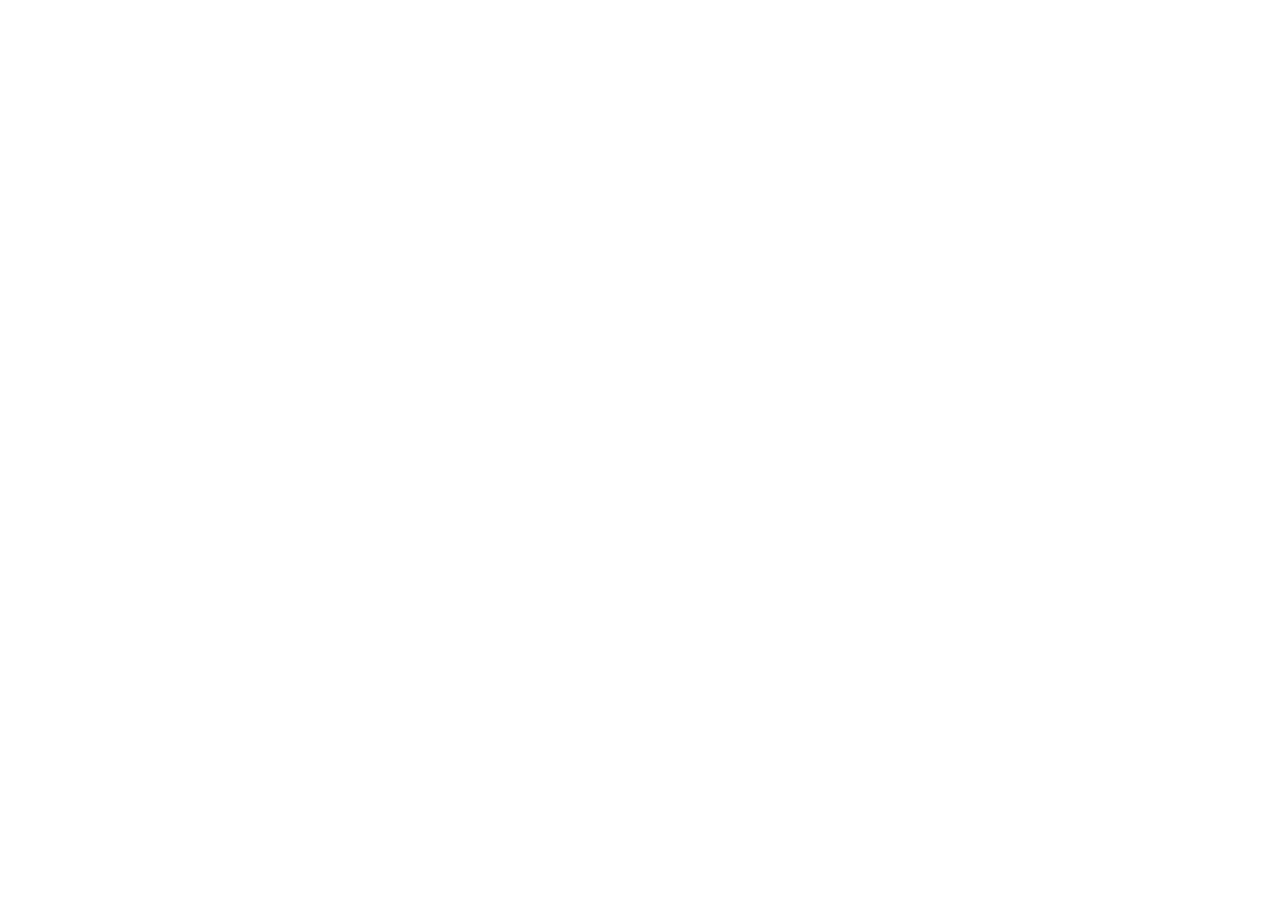
==== index.html @ e9539159 "Add files via upload" ====
<!DOCTYPE html>
<html>
<head>
    <meta charset='utf-8'>
    <meta http-equiv='X-UA-Compatible' content='IE=edge'>
    <title>Quieres saber tu fortuna?</title>
    <meta name='viewport' content='width=device-width, initial-scale=1'>
    <link rel='stylesheet' type='text/css' media='screen' href='main.css'>
    <script src='script.js'></script>
</head>
<body>
</body>
</html>
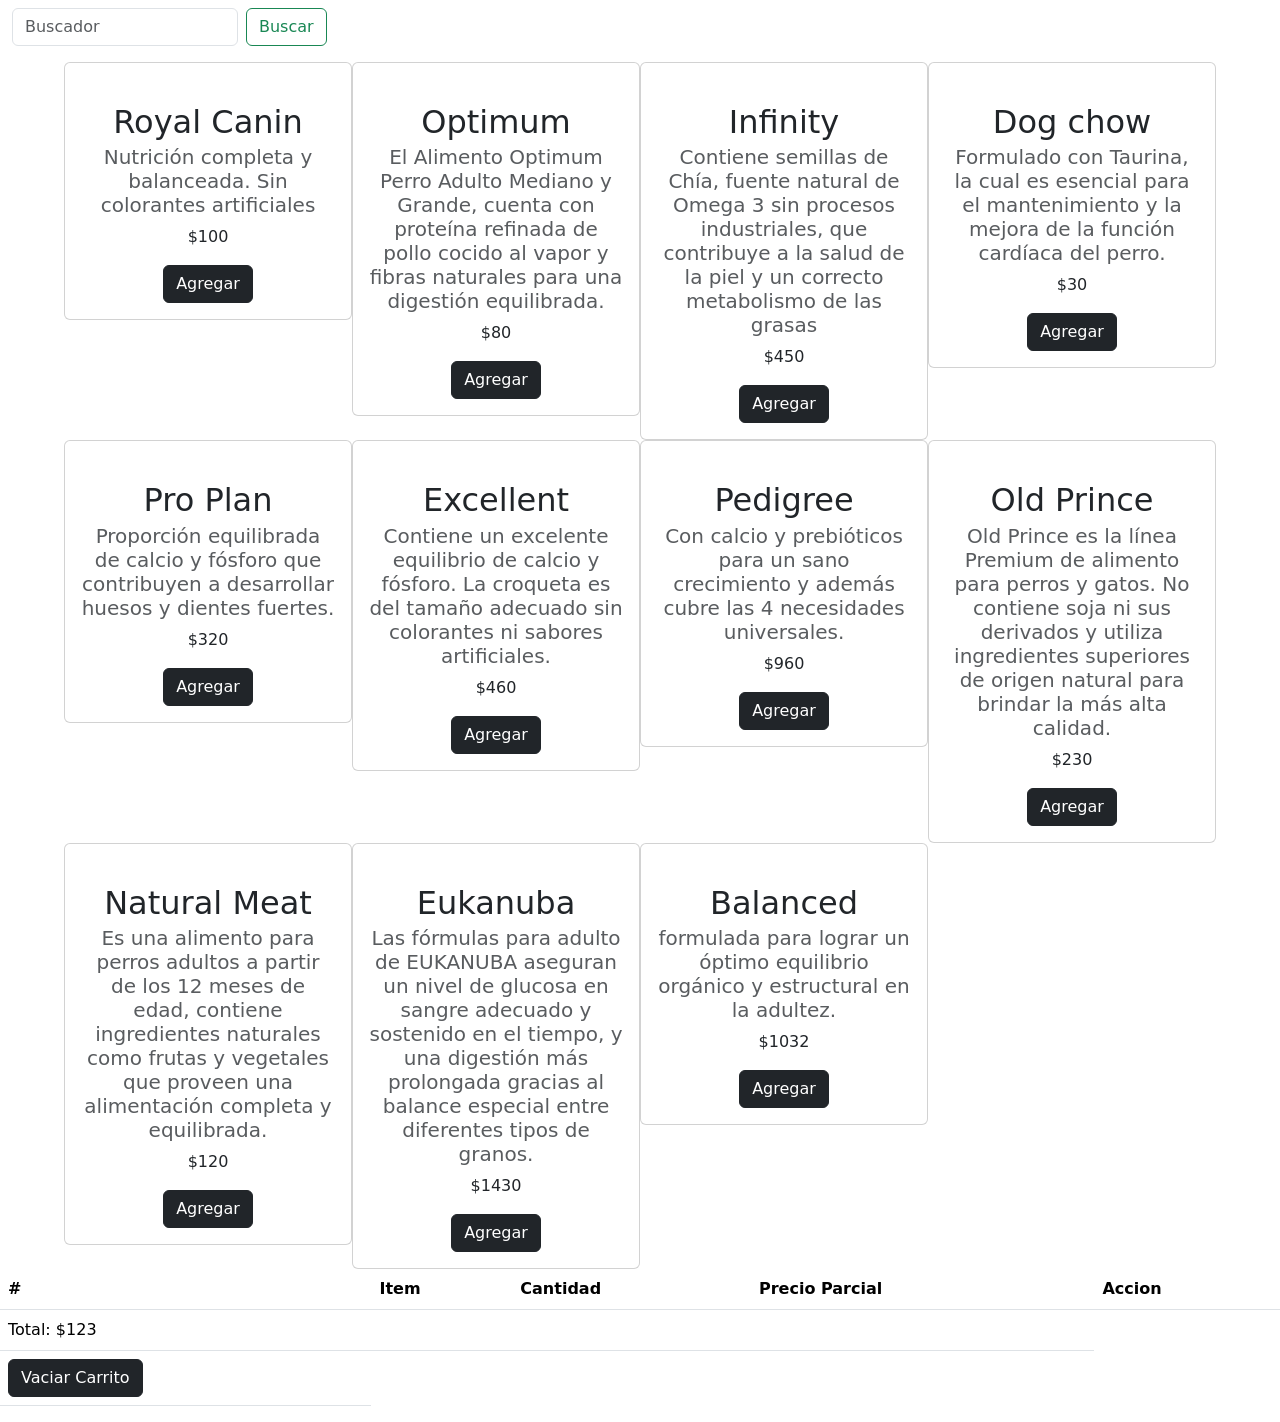
==== commit f7024d30: "Add files via upload" ====
--- a/index.html
+++ b/index.html
@@ -1,13 +1,48 @@
 <!DOCTYPE html>
-<html>
+<html lang="en">
+
 <head>
-    <meta charset='utf-8'>
-    <meta http-equiv='X-UA-Compatible' content='IE=edge'>
-    <title>Quieres saber tu fortuna?</title>
-    <meta name='viewport' content='width=device-width, initial-scale=1'>
-    <link rel='stylesheet' type='text/css' media='screen' href='main.css'>
-    <script src='script.js'></script>
+    <meta charset="UTF-8" />
+    <meta http-equiv="X-UA-Compatible" content="IE=edge" />
+    <meta name="viewport" content="width=device-width, initial-scale=1.0" />
+    <link href="https://cdn.jsdelivr.net/npm/bootstrap@5.1.3/dist/css/bootstrap.min.css" rel="stylesheet" integrity="sha384-1BmE4kWBq78iYhFldvKuhfTAU6auU8tT94WrHftjDbrCEXSU1oBoqyl2QvZ6jIW3" crossorigin="anonymous">
+    <link rel="StyleSheet" href="./estilo.css" type="text/css" media="screen">
+    <title>Proyecto Ricardo</title>
 </head>
+
 <body>
+    <header>
+        <div class="containerHeader">
+            <nav class="navbar navbar-light">
+                <div class="container-fluid">
+                    <form class="d-flex justify-content-center">
+                        <input class="form-control me-2" id="busqueda" type="text" placeholder="Buscador"
+                            aria-label="Search" />
+                        <button class="btn btn-outline-success" id="btnFiltrar" type="button">
+                            Buscar
+                        </button>
+                    </form>
+                    <i class="bi bi-cart3 carrito"></i>
+                </div>
+            </nav>
+        </div>
+    </header>
+
+    <main>
+        <h1 id="title"></h1>
+
+        <div id="contenedor" style="display: flex; flex-wrap: wrap; margin-left: 5%">
+        </div>
+
+        <div id="carrito"></div>
+    </main>
+
+<!-- Mis scripts -->
+
+    <!-- Option 1: Bootstrap Bundle with Popper -->
+    <script src="https://cdn.jsdelivr.net/npm/bootstrap@5.1.3/dist/js/bootstrap.bundle.min.js" integrity="sha384-ka7Sk0Gln4gmtz2MlQnikT1wXgYsOg+OMhuP+IlRH9sENBO0LRn5q+8nbTov4+1p" crossorigin="anonymous"></script>
+
+<script src="./script.js"></script>
 </body>
+
 </html>
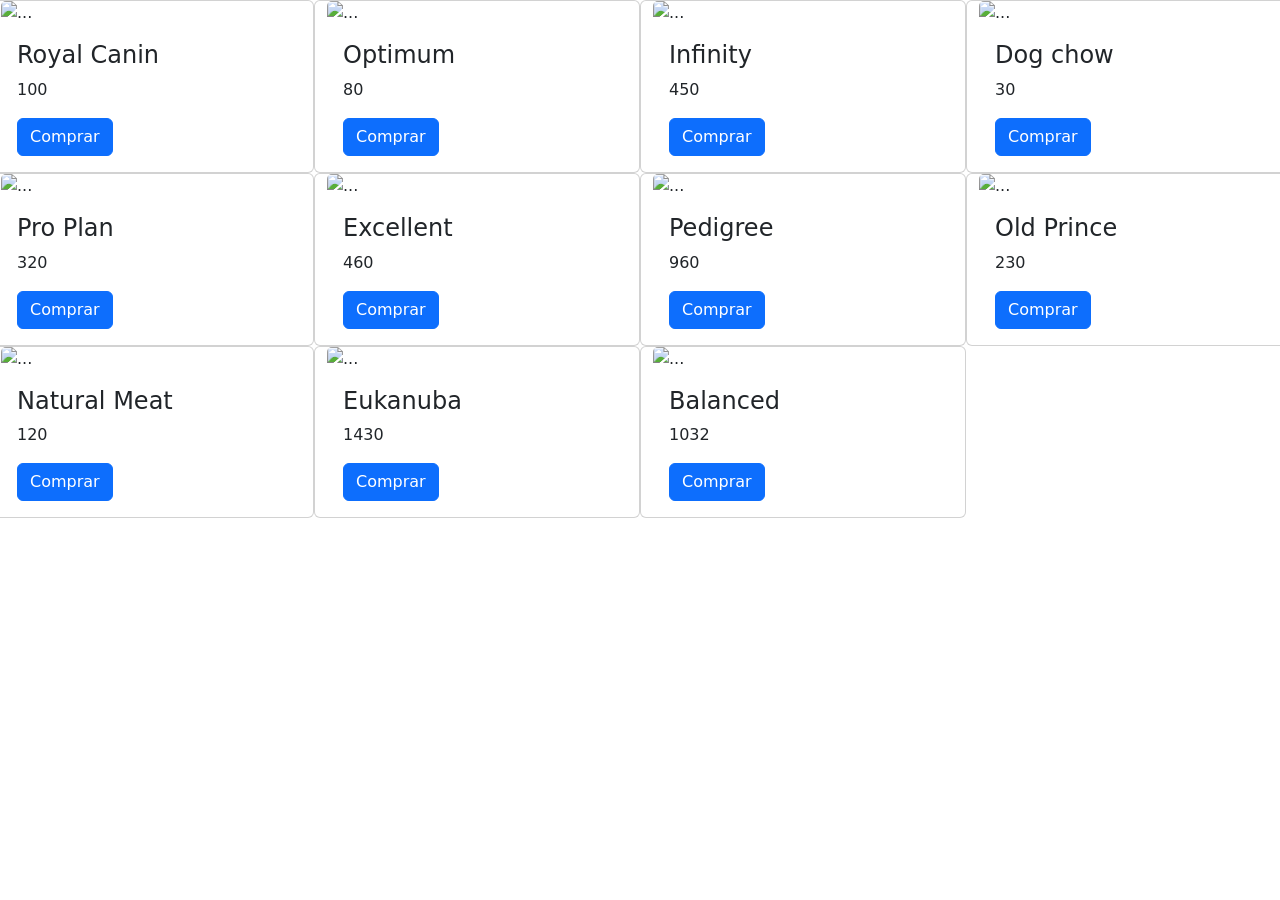
==== commit 0b388c37: "Add files via upload" ====
--- a/index.html
+++ b/index.html
@@ -5,44 +5,32 @@
     <meta charset="UTF-8" />
     <meta http-equiv="X-UA-Compatible" content="IE=edge" />
     <meta name="viewport" content="width=device-width, initial-scale=1.0" />
-    <link href="https://cdn.jsdelivr.net/npm/bootstrap@5.1.3/dist/css/bootstrap.min.css" rel="stylesheet" integrity="sha384-1BmE4kWBq78iYhFldvKuhfTAU6auU8tT94WrHftjDbrCEXSU1oBoqyl2QvZ6jIW3" crossorigin="anonymous">
-    <link rel="StyleSheet" href="./estilo.css" type="text/css" media="screen">
+    <link href="https://cdn.jsdelivr.net/npm/bootstrap@5.1.3/dist/css/bootstrap.min.css" rel="stylesheet"
+        integrity="sha384-1BmE4kWBq78iYhFldvKuhfTAU6auU8tT94WrHftjDbrCEXSU1oBoqyl2QvZ6jIW3" crossorigin="anonymous">
+    <link rel="StyleSheet" href="" type="text/css" media="screen">
     <title>Proyecto Ricardo</title>
 </head>
 
 <body>
-    <header>
-        <div class="containerHeader">
-            <nav class="navbar navbar-light">
-                <div class="container-fluid">
-                    <form class="d-flex justify-content-center">
-                        <input class="form-control me-2" id="busqueda" type="text" placeholder="Buscador"
-                            aria-label="Search" />
-                        <button class="btn btn-outline-success" id="btnFiltrar" type="button">
-                            Buscar
-                        </button>
-                    </form>
-                    <i class="bi bi-cart3 carrito"></i>
-                </div>
-            </nav>
-        </div>
-    </header>
 
-    <main>
-        <h1 id="title"></h1>
+    <div id="container" class="row">
+        <div id="cart"></div>
+        <a name="cart"></a>
+    </div>
 
-        <div id="contenedor" style="display: flex; flex-wrap: wrap; margin-left: 5%">
-        </div>
+    <!-- <div>
+        <button id="btnMostrar">Mostrar Productos</button>
+        <ul id="productos">
+        </ul>
+    </div> -->
 
-        <div id="carrito"></div>
-    </main>
+    <!-- Mis scripts -->
 
-<!-- Mis scripts -->
+    <script src="https://cdn.jsdelivr.net/npm/bootstrap@5.1.3/dist/js/bootstrap.bundle.min.js"
+        integrity="sha384-ka7Sk0Gln4gmtz2MlQnikT1wXgYsOg+OMhuP+IlRH9sENBO0LRn5q+8nbTov4+1p"
+        crossorigin="anonymous"></script>
 
-    <!-- Option 1: Bootstrap Bundle with Popper -->
-    <script src="https://cdn.jsdelivr.net/npm/bootstrap@5.1.3/dist/js/bootstrap.bundle.min.js" integrity="sha384-ka7Sk0Gln4gmtz2MlQnikT1wXgYsOg+OMhuP+IlRH9sENBO0LRn5q+8nbTov4+1p" crossorigin="anonymous"></script>
-
-<script src="./script.js"></script>
+    <script src="./script.js"></script>
 </body>
 
 </html>
